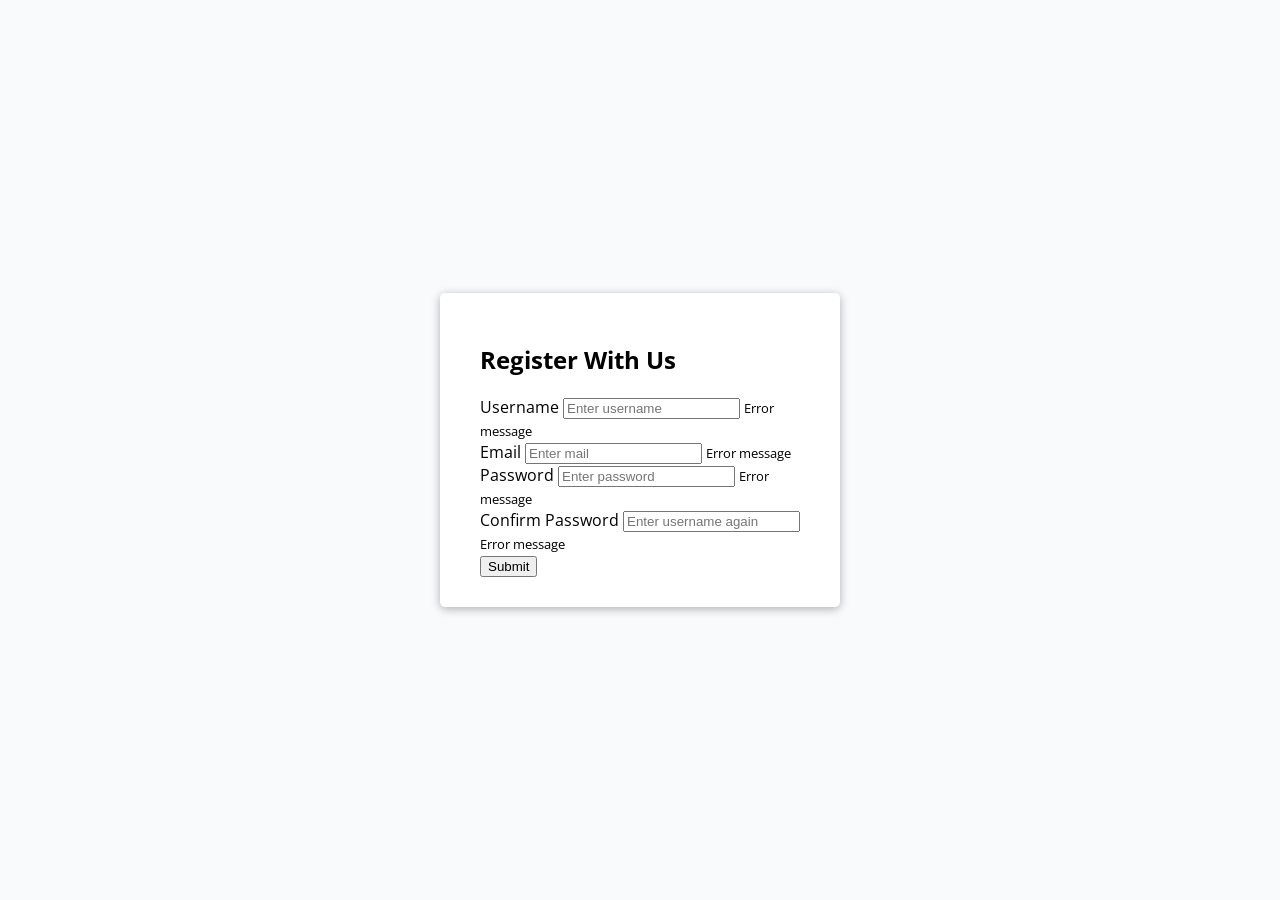
==== 01-form-validator/index.html @ 365bd81f "Add form validator HTML structure" ====
<!doctype html>
<html lang="en">
  <head>
    <meta charset="UTF-8" />
    <meta name="viewport" content="width=device-width, initial-scale=1.0" />
    <link rel="stylesheet" href="style.css" />

    <title>Form Validator</title>
  </head>
  <body>
    <div class="container">
      <form id="form" class="form">
        <h2>Register With Us</h2>
        <div class="form-cotrol">
          <label for="username">Username</label>
          <input type="text" id="username" placeholder="Enter username" />
          <small>Error message</small>
        </div>
        <div class="form-cotrol">
          <label for="email">Email</label>
          <input type="text" id="email" placeholder="Enter mail" />
          <small>Error message</small>
        </div>
        <div class="form-cotrol">
          <label for="password">Password</label  l>
          <input type="password" id="password" placeholder="Enter password" />
           <small>Error message</small>
        </div>
        <div class="form-cotrol">
          <label for="password2">Confirm Password</label>
          <input type="password" id="password2" placeholder="Enter username again" />
          <small>Error message</small>
        </div>
         <button type="submit">Submit</button>
      </form>
    </div>

    <script src="index.js"></script>
  </body>
</html>
---- 01-form-validator/style.css ----
@import url("https://fonts.googleapis.com/css2?family=Open+Sans:ital,wght@0,300..800;1,300..800&display=swap");

* {
  box-sizing: border-box;
}

body {
  background-color: #f9fafb;
  font-family: "Open Sans", sans-serif;
  display: flex;
  align-items: center;
  justify-content: center;
  min-height: 100vh;
  margin: 0;
}

.container {
  background-color: #fff;
  border-radius: 5px;
  box-shadow: 0 2px 10px rgba(0, 0, 0, 0.3);
  width: 400px;
}

.form {
  padding: 30px 40px;
}
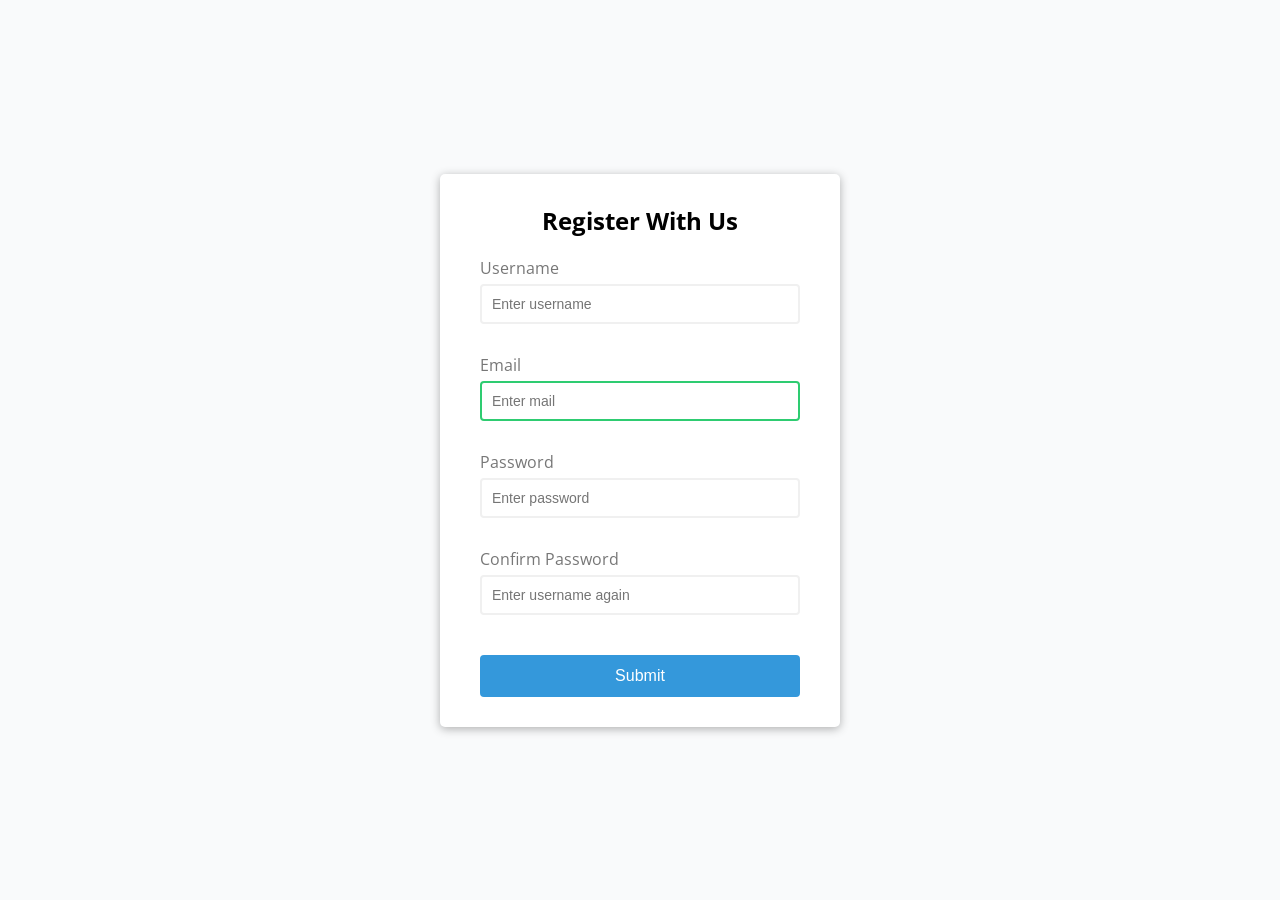
==== commit a83bb0bc: "CSS Styiling of the form, including input boxes, labels and the button." ====
--- a/01-form-validator/index.html
+++ b/01-form-validator/index.html
@@ -11,27 +11,31 @@
     <div class="container">
       <form id="form" class="form">
         <h2>Register With Us</h2>
-        <div class="form-cotrol">
+        <div class="form-control">
           <label for="username">Username</label>
           <input type="text" id="username" placeholder="Enter username" />
           <small>Error message</small>
         </div>
-        <div class="form-cotrol">
+        <div class="form-control success">
           <label for="email">Email</label>
           <input type="text" id="email" placeholder="Enter mail" />
           <small>Error message</small>
         </div>
-        <div class="form-cotrol">
-          <label for="password">Password</label  l>
+        <div class="form-control">
+          <label for="password">Password</label>
           <input type="password" id="password" placeholder="Enter password" />
-           <small>Error message</small>
-        </div>
-        <div class="form-cotrol">
-          <label for="password2">Confirm Password</label>
-          <input type="password" id="password2" placeholder="Enter username again" />
           <small>Error message</small>
         </div>
-         <button type="submit">Submit</button>
+        <div class="form-control">
+          <label for="password2">Confirm Password</label>
+          <input
+            type="password"
+            id="password2"
+            placeholder="Enter username again"
+          />
+          <small>Error message</small>
+        </div>
+        <button type="submit">Submit</button>
       </form>
     </div>
 
--- a/01-form-validator/style.css
+++ b/01-form-validator/style.css
@@ -1,4 +1,9 @@
 @import url("https://fonts.googleapis.com/css2?family=Open+Sans:ital,wght@0,300..800;1,300..800&display=swap");
+
+:root {
+  --succes-color: #2ecc71;
+  --error-color: #e74c3c;
+}
 
 * {
   box-sizing: border-box;
@@ -21,6 +26,70 @@
   width: 400px;
 }
 
+h2 {
+  text-align: center;
+  margin: 0 0 20px;
+}
+
 .form {
   padding: 30px 40px;
 }
+
+.form-control {
+  margin-bottom: 10px;
+  padding-bottom: 20px;
+  position: relative;
+}
+
+.form-control label {
+  color: #777;
+  display: block;
+  margin-bottom: 5px;
+}
+
+.form-control input {
+  border: 2px solid #f0f0f0;
+  border-radius: 4px;
+  display: block;
+  width: 100%;
+  padding: 10px;
+  font-size: 14px;
+}
+
+.form-control input:focus {
+  outline: 0;
+  border-color: #777;
+}
+
+.form-control.success input {
+  border-color: var(--succes-color);
+}
+
+.form-control.error input {
+  border-color: var(--error-color);
+}
+
+.form-control small {
+  border-color: var(--error-color);
+  position: absolute;
+  bottom: 0;
+  left: 0;
+  visibility: hidden;
+}
+
+.form-control.error small {
+  visibility: visible;
+}
+
+.form button {
+  cursor: pointer;
+  background-color: #3498db;
+  border: 2px solid #3498db;
+  border-radius: 4px;
+  color: #fff;
+  display: block;
+  font-size: 16px;
+  padding: 10px;
+  margin-top: 20px;
+  width: 100%;
+}
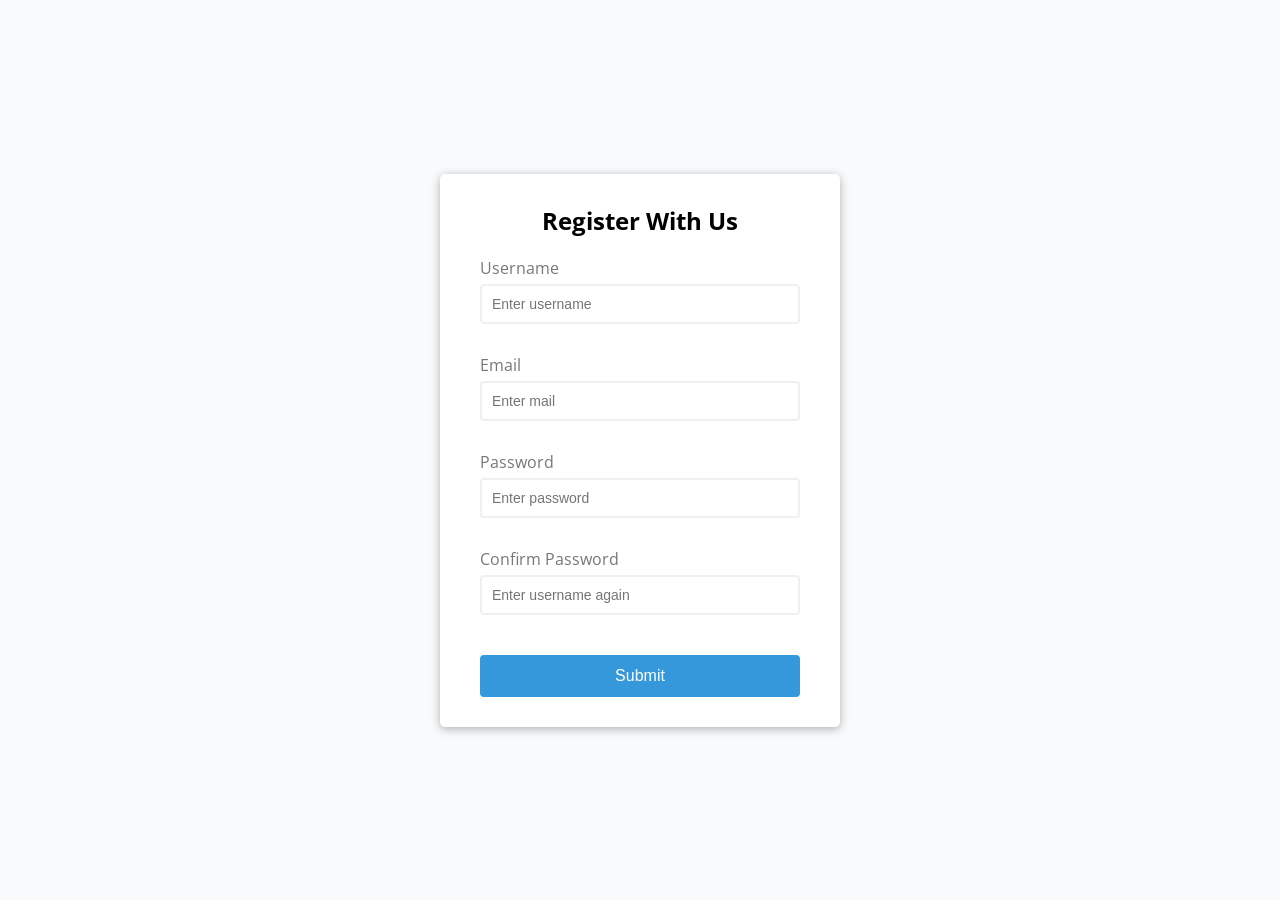
==== commit bbf31598: "Button interactivity && error and succes messages design." ====
--- a/01-form-validator/index.html
+++ b/01-form-validator/index.html
@@ -16,7 +16,7 @@
           <input type="text" id="username" placeholder="Enter username" />
           <small>Error message</small>
         </div>
-        <div class="form-control success">
+        <div class="form-control">
           <label for="email">Email</label>
           <input type="text" id="email" placeholder="Enter mail" />
           <small>Error message</small>
--- a/01-form-validator/style.css
+++ b/01-form-validator/style.css
@@ -70,7 +70,7 @@
 }
 
 .form-control small {
-  border-color: var(--error-color);
+  color: var(--error-color);
   position: absolute;
   bottom: 0;
   left: 0;
